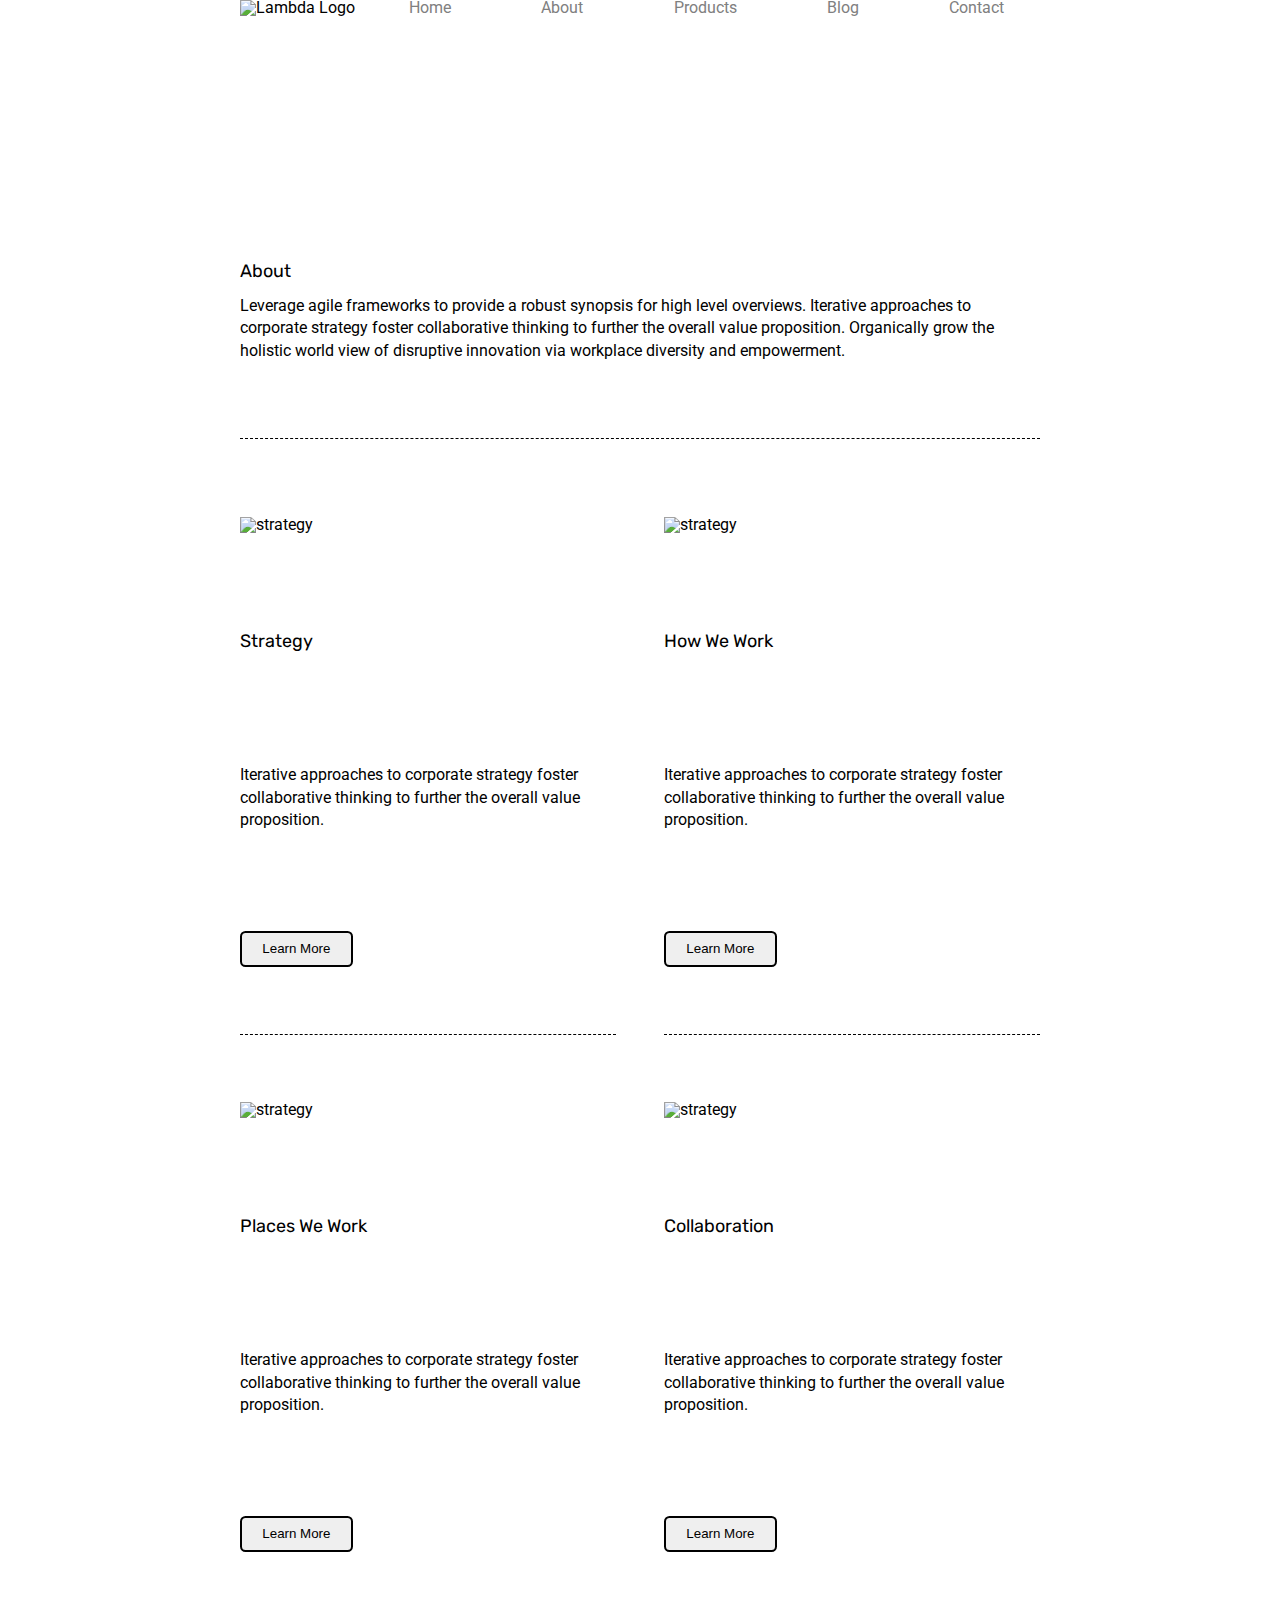
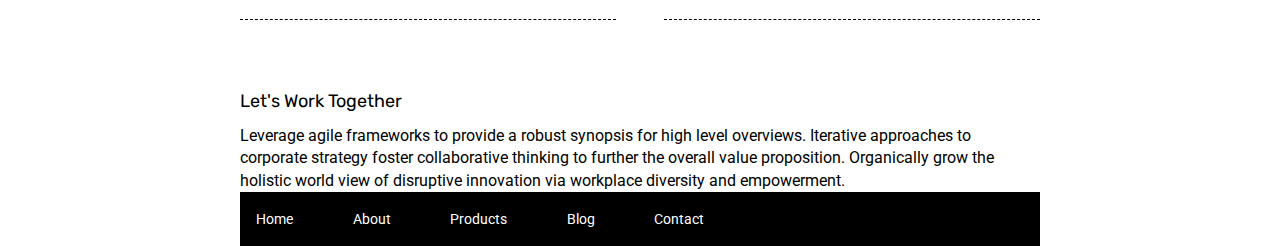
==== about.html @ 8b4456f2 "almost done with grid area" ====
<!doctype html>

<html lang="en">

<head>
  <meta charset="utf-8">

  <title>Sprint Challenge - About</title>

  <link href="https://fonts.googleapis.com/css?family=Roboto|Rubik" rel="stylesheet">
  <link rel="stylesheet" href="css/index.css">

</head>

<body>
  <div class="container about-page">

    <nav class="nav-wrapper">
      <img src="img/lambda-black.png" alt="Lambda Logo">
      <a href="#">Home</a>
      <a href="#">About</a>
      <a href="#">Products</a>
      <a href="#">Blog</a>
      <a href="#">Contact</a>
    </nav>

    <div class="top-content-about">
      <img src="img/jumbo-about.png" alt="">
      <div class="text-container-about">
        <h2>About</h2>

        <p>Leverage agile frameworks to provide a robust synopsis for high level overviews. Iterative approaches to
          corporate
          strategy foster collaborative thinking to further the overall value proposition. Organically grow the holistic
          world
          view of disruptive innovation via workplace diversity and empowerment.</p>
      </div>
    </div>
    <div class="grid-boxes">
      <div class="about-box">
        <img src="img/about-plan.png" alt="strategy">

        <h2>Strategy</h2>

        <p> Iterative approaches to corporate strategy foster collaborative thinking to further the overall value
          proposition.<p>

            <button> Learn More</button>
      </div>


      <div class="about-box">
        <img src="img/about-working.png" alt="strategy">

        <h2>How We Work</h2>

        <p>Iterative approaches to corporate strategy foster collaborative thinking to further the overall value
          proposition.</p>

        <button> Learn More</button>
      </div>

      <div class="about-box">
        <img src="img/about-office.png" alt="strategy">

        <h2>Places We Work</h2>

        <p> Iterative approaches to corporate strategy foster collaborative thinking to further the overall value
          proposition.
        </p>
        <button> Learn More</button>
      </div>

      <div class="about-box">
        <img src="img/about-meeting.png" alt="strategy">

        <h2>Collaboration</h2>

        <p> Iterative approaches to corporate strategy foster collaborative thinking to further the overall value
          proposition.
        </p>
        <button> Learn More</button>
      </div>
    </div>
    <h2>Let's Work Together</h2>

    <p> Leverage agile frameworks to provide a robust synopsis for high level overviews. Iterative approaches to
      corporate
      strategy foster collaborative thinking to further the overall value proposition. Organically grow the holistic
      world
      view of disruptive innovation via workplace diversity and empowerment.</p>

    <footer>
      <nav>
        <a href="index.html">Home</a>
        <a href="#">About</a>
        <a href="#">Products</a>
        <a href="#">Blog</a>
        <a href="#">Contact</a>
      </nav>
    </footer>
  </div><!-- container -->
</body>

</html>
---- css/index.css ----
/* http://meyerweb.com/eric/tools/css/reset/ 
   v2.0 | 20110126
   License: none (public domain)
*/

html, body, div, span, applet, object, iframe,
h1, h2, h3, h4, h5, h6, p, blockquote, pre,
a, abbr, acronym, address, big, cite, code,
del, dfn, em, img, ins, kbd, q, s, samp,
small, strike, strong, sub, sup, tt, var,
b, u, i, center,
dl, dt, dd, ol, ul, li,
fieldset, form, label, legend,
table, caption, tbody, tfoot, thead, tr, th, td,
article, aside, canvas, details, embed, 
figure, figcaption, footer, header, hgroup, 
menu, nav, output, ruby, section, summary,
time, mark, audio, video {
	margin: 0;
	padding: 0;
	
	font-size: 100%;
	font: inherit;
	vertical-align: baseline;
}
/* HTML5 display-role reset for older browsers */
article, aside, details, figcaption, figure, 
footer, header, hgroup, menu, nav, section {
	display: block;
}
body {
	line-height: 1;
}
ol, ul {
	list-style: none;
}
blockquote, q {
	quotes: none;
}
blockquote:before, blockquote:after,
q:before, q:after {
	content: '';
	content: none;
}
table {
	border-collapse: collapse;
	border-spacing: 0;
}

 * {
    box-sizing: border-box;
} 

html, body {
    height: 100%;
    font-family: 'Roboto', sans-serif;
}

h1, h2, h3, h4, h5 {
    font-size: 18px;
    margin-bottom: 15px;
    font-family: 'Rubik', sans-serif;
}

p {
    line-height: 1.4;
}
/* * {
    border: 1px solid gray; 
} */

.container {
    width: 800px;
    margin: 0 auto;
}

.nav-wrapper {
    display: flex; 
    justify-content: space-between;
    align-items: baseline;
    width: 100%; 
    margin-bottom: 2vh; 
     
}
.nav-wrapper a {
    text-decoration: none; 
    color: gray; 
    margin-right: 4.5%; 
    align-self: flex-end; 
}
.nav-wrapper img {
    align-self: center; 
}


.top-content {
    height: 50vh; 
    display: flex;
    flex-wrap: wrap;
    justify-content: space-evenly;
    align-content: space-around;
    margin-bottom: 20px;
    border-bottom: 1px dashed black;
}

.top-content .text-container {
    width: 48%;
    padding: 0 1%;
    padding-bottom: 20px;  
}

.middle-content {
    margin-bottom: 20px;
    border-bottom: 1px dashed black;
}

.middle-content h2 {
    padding: 0 2%;
    margin-bottom: 0;
}

.middle-content .boxes {
    display: flex;
    flex-wrap: wrap;
    justify-content: space-evenly;
}

.middle-content .boxes .box {
    width: 12.5%;
    height: 100px;
    background: black;
    margin: 20px 2.5%;
    color: white;
    display: flex;
    align-items: center;
    justify-content: center;
}
.middle-content .boxes .box.one {
    background: teal; 
}
.middle-content .boxes .box.two {
    background: gold; 
}
.middle-content .boxes .box.three {
    background: cadetblue; 
}
.middle-content .boxes .box.four {
    background: coral; 
}
.middle-content .boxes .box.five {
    background: crimson; 
}
.middle-content .boxes .box.six {
    background: forestgreen; 
}
.middle-content .boxes .box.seven {
    background: darkorchid; 
}
.middle-content .boxes .box.eight {
    background: hotpink; 
}
.middle-content .boxes .box.nine {
    background: indigo; 
}
.middle-content .boxes .box.ten {
    background: dodgerblue; 
}


.bottom-content {
    display: flex;
    margin: 0 2% 20px;
    justify-content: space-around;
}

.bottom-content .text-container {
    padding-right: 4%;
}

.bottom-content .text-container:last-child {
    padding-right: 0;
}

footer {
    width: 100%;
    background: black;
}

footer nav {
    width: 60%;
    display: flex;
    justify-content: space-between;
    align-items: center;
    padding: 20px 2%;
    font-size: 14px;
}

footer nav a {
    color: white;
    text-decoration: none;
}

/* About Page */

.top-content-about {
    height: 45vh; 
    display: flex;
    flex-wrap: wrap;
    justify-content: space-evenly;
    align-content: space-around;
    margin-bottom: 20px;
    border-bottom: 1px dashed black;
}
.top-content .text-container-about {
    padding-bottom: 20px; 
    
}
.top-content .text-container-about p {
    margin-bottom: 5vh; 
}

.grid-boxes {
    height: 130vh; 
    display: flex;
    flex-flow: row wrap;
    justify-content: space-between;
    align-content: space-around;
    margin-bottom: 7vh; 
}
.about-box {
    display: flex;
    flex-direction: column;
    justify-content: space-around; 
    width: 47%; 
    height: 63vh; 
    border-bottom: 1px dashed black; 
 
}

.about-box button {
    width: 30%; 
    height: 4vh; 
    border-radius: 5.5px; 
    border: 2px solid black; 
    margin-bottom: 2vh; 
}
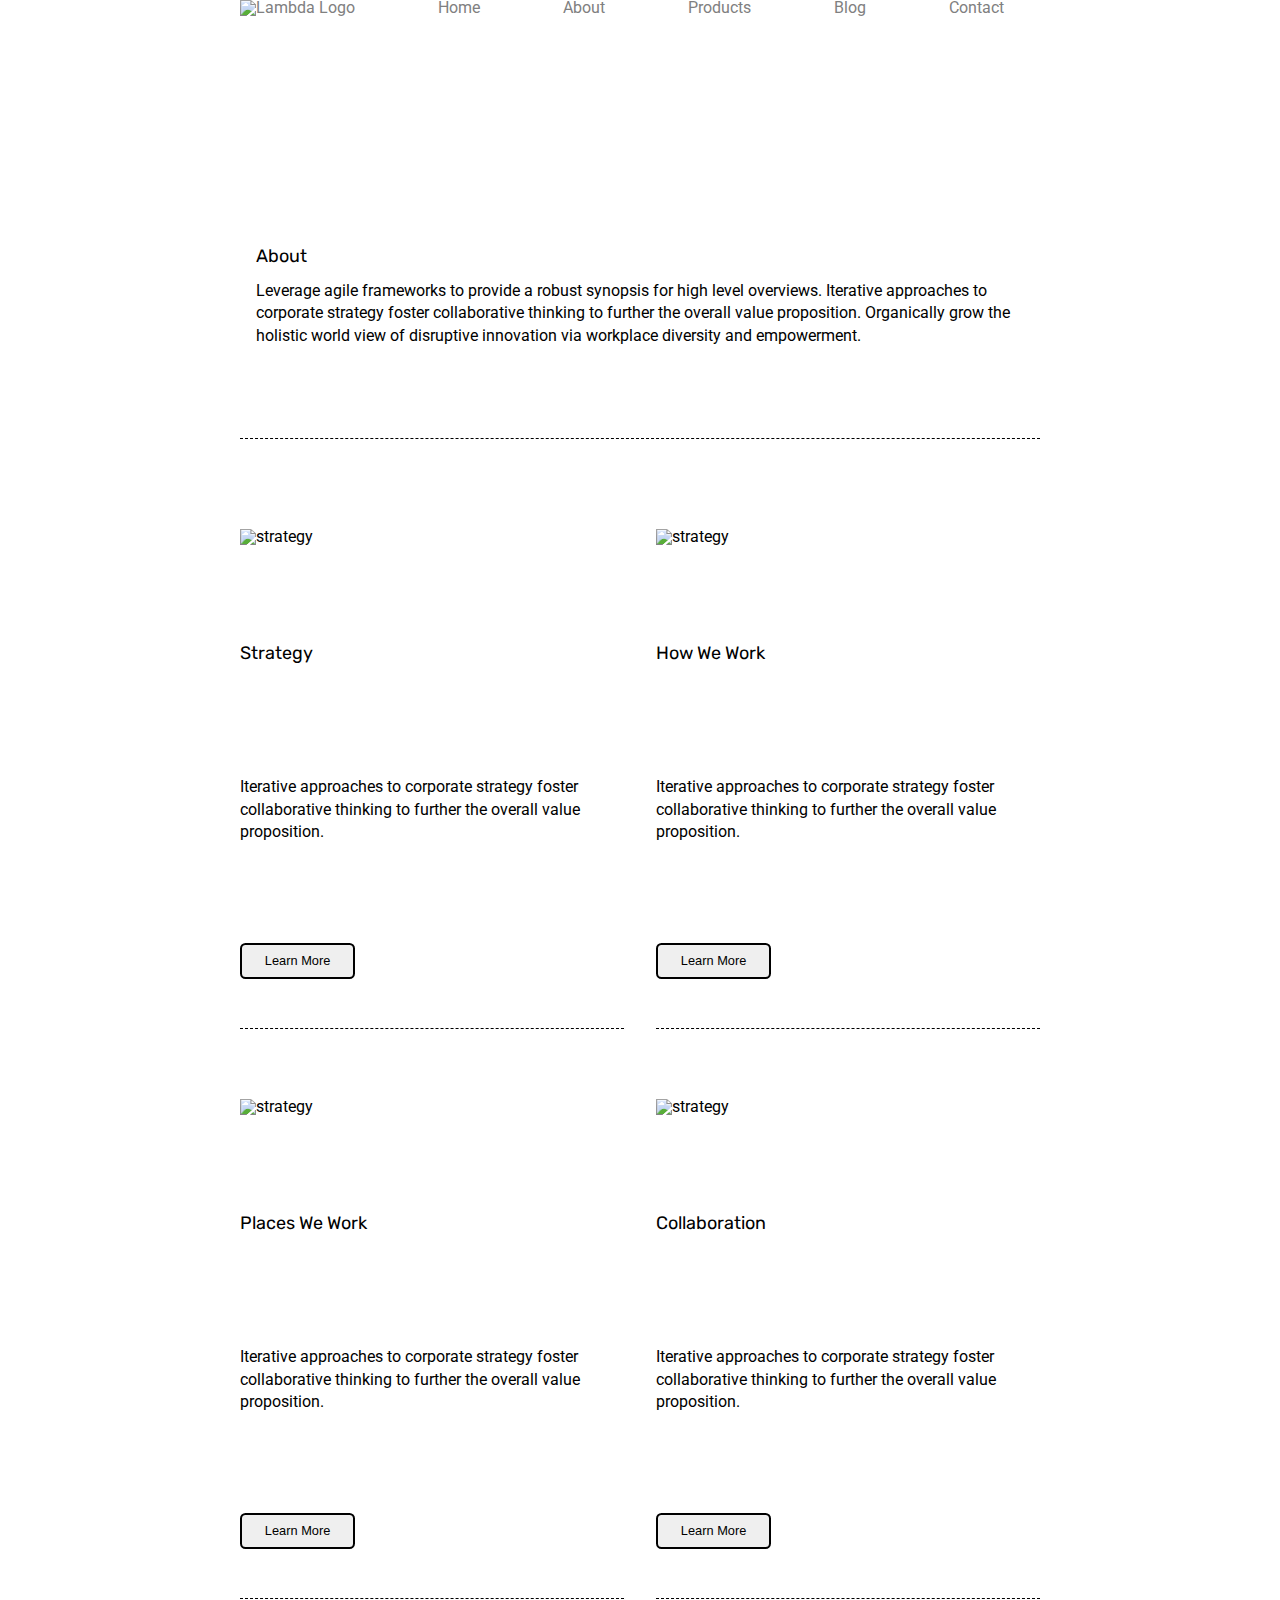
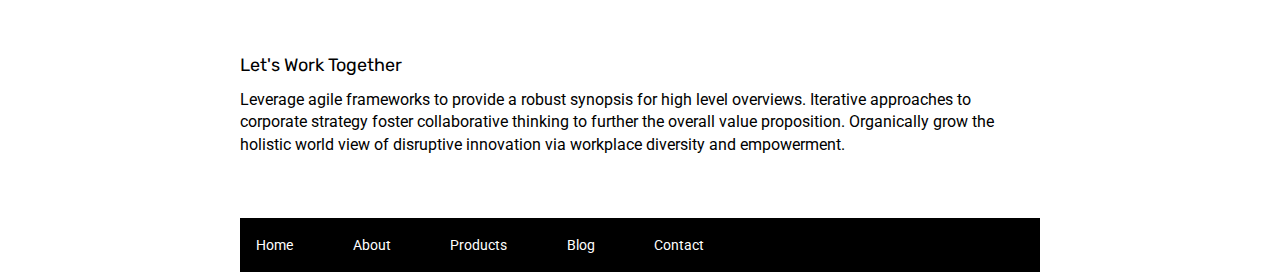
==== commit 6278e6bc: "added home link to logo in about page" ====
--- a/about.html
+++ b/about.html
@@ -16,7 +16,7 @@
   <div class="container about-page">
 
     <nav class="nav-wrapper">
-      <img src="img/lambda-black.png" alt="Lambda Logo">
+      <a href="index.html"><img src="img/lambda-black.png" alt="Lambda Logo"></a>
       <a href="#">Home</a>
       <a href="#">About</a>
       <a href="#">Products</a>
@@ -25,6 +25,7 @@
     </nav>
 
     <div class="top-content-about">
+
       <img src="img/jumbo-about.png" alt="">
       <div class="text-container-about">
         <h2>About</h2>
@@ -82,14 +83,15 @@
         <button> Learn More</button>
       </div>
     </div>
-    <h2>Let's Work Together</h2>
+    <div class="bottom-content-about">
+      <h2>Let's Work Together</h2>
 
-    <p> Leverage agile frameworks to provide a robust synopsis for high level overviews. Iterative approaches to
-      corporate
-      strategy foster collaborative thinking to further the overall value proposition. Organically grow the holistic
-      world
-      view of disruptive innovation via workplace diversity and empowerment.</p>
-
+      <p> Leverage agile frameworks to provide a robust synopsis for high level overviews. Iterative approaches to
+        corporate
+        strategy foster collaborative thinking to further the overall value proposition. Organically grow the holistic
+        world
+        view of disruptive innovation via workplace diversity and empowerment.</p>
+    </div>
     <footer>
       <nav>
         <a href="index.html">Home</a>
--- a/css/index.css
+++ b/css/index.css
@@ -211,36 +211,40 @@
     margin-bottom: 20px;
     border-bottom: 1px dashed black;
 }
-.top-content .text-container-about {
+.top-content-about .text-container-about {
+    padding: 0 2%; 
     padding-bottom: 20px; 
     
 }
-.top-content .text-container-about p {
-    margin-bottom: 5vh; 
-}
 
 .grid-boxes {
-    height: 130vh; 
+    height: 129vh; 
     display: flex;
     flex-flow: row wrap;
     justify-content: space-between;
-    align-content: space-around;
-    margin-bottom: 7vh; 
+    align-content: space-evenly;
+    margin-bottom: 4vh; 
 }
 .about-box {
     display: flex;
     flex-direction: column;
     justify-content: space-around; 
-    width: 47%; 
-    height: 63vh; 
+    width: 48%; 
+    height: 61vh; 
     border-bottom: 1px dashed black; 
- 
-}
+}
+
 
 .about-box button {
     width: 30%; 
     height: 4vh; 
     border-radius: 5.5px; 
     border: 2px solid black; 
-    margin-bottom: 2vh; 
-}+    font-size: .8em; 
+  
+}
+.bottom-content-about {
+    display: flex; 
+    flex-direction: column; 
+    height: 18vh; 
+}
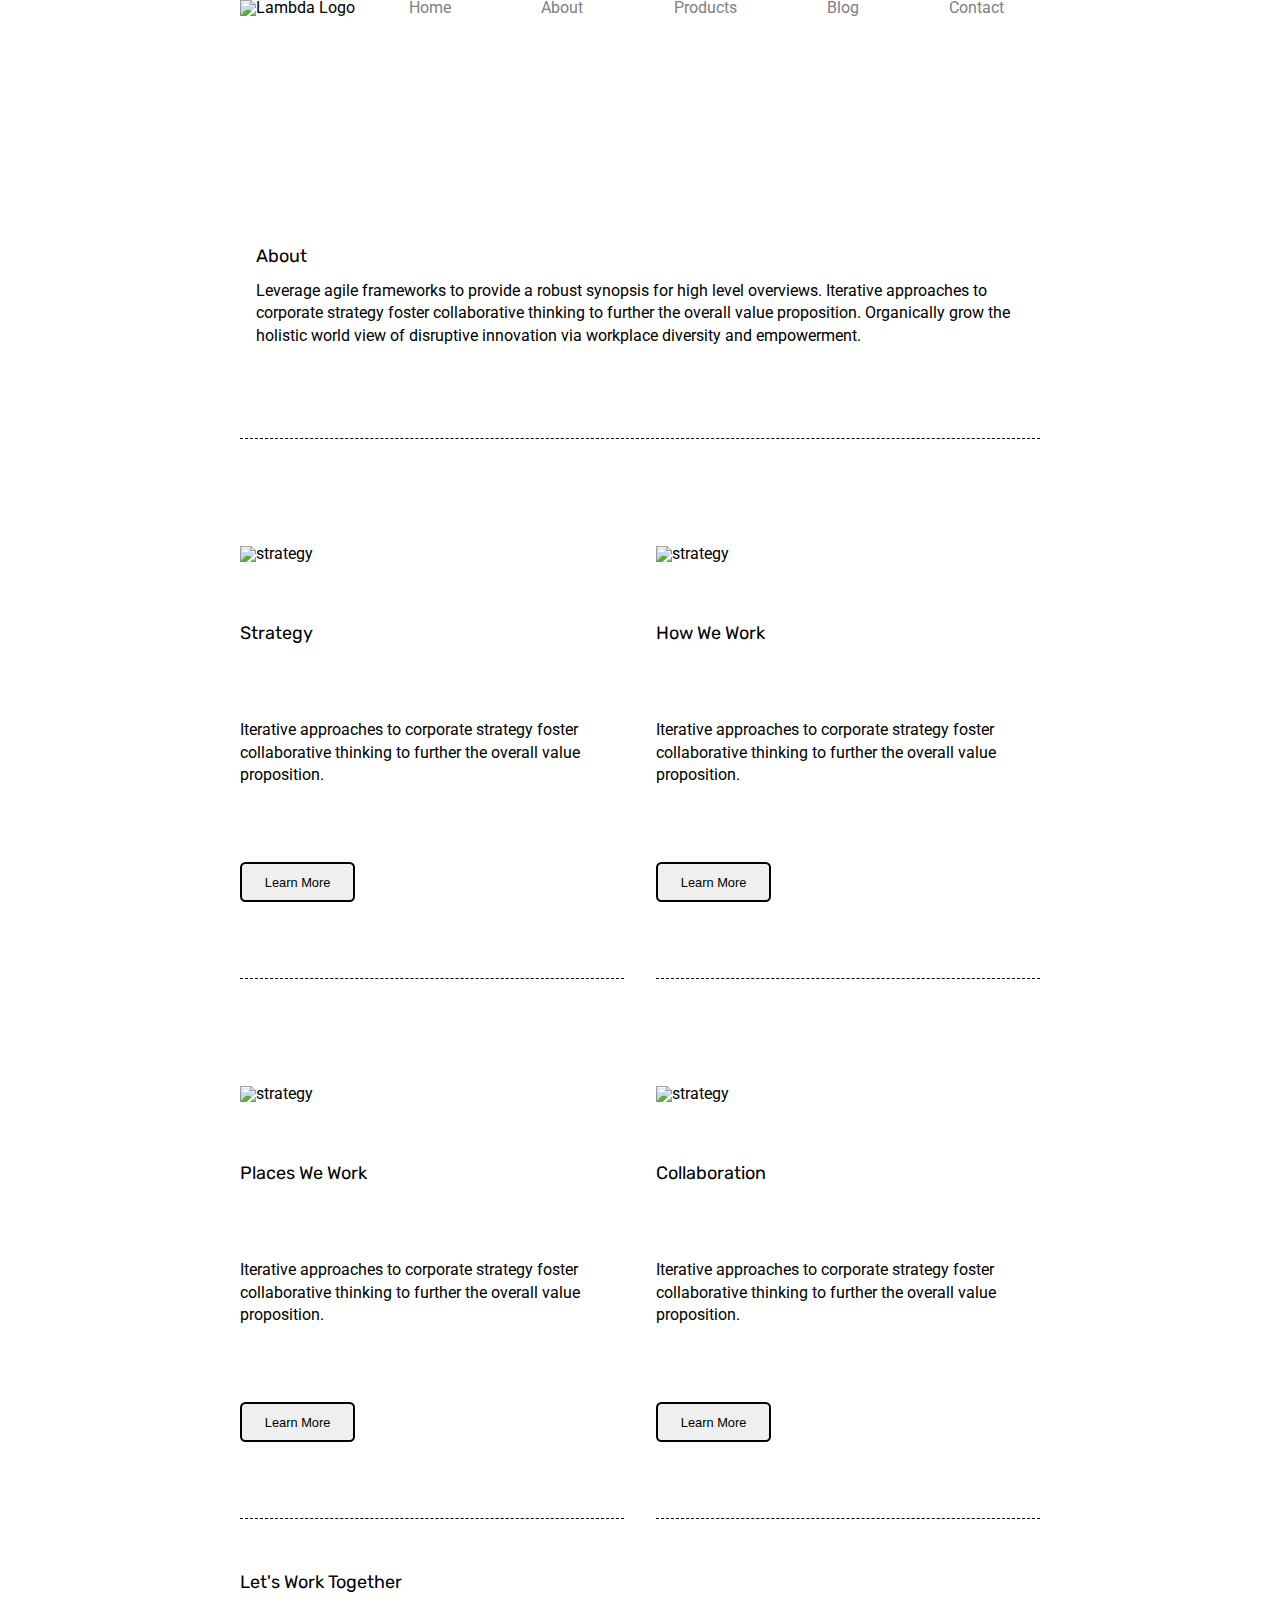
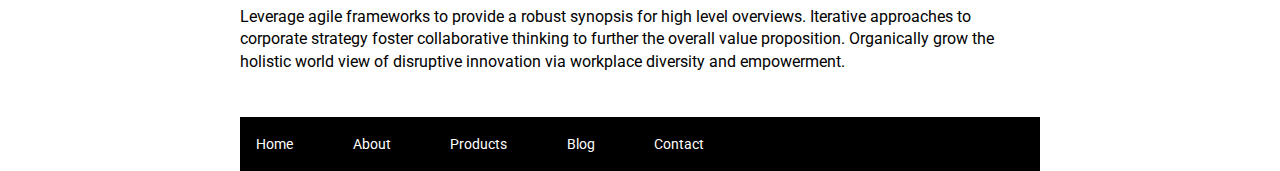
==== commit 5e34c19a: "put anchor on home, not logo." ====
--- a/about.html
+++ b/about.html
@@ -16,8 +16,8 @@
   <div class="container about-page">
 
     <nav class="nav-wrapper">
-      <a href="index.html"><img src="img/lambda-black.png" alt="Lambda Logo"></a>
-      <a href="#">Home</a>
+      <img src="img/lambda-black.png" alt="Lambda Logo">
+      <a href="index.html">Home</a>
       <a href="#">About</a>
       <a href="#">Products</a>
       <a href="#">Blog</a>
--- a/css/index.css
+++ b/css/index.css
@@ -208,7 +208,7 @@
     flex-wrap: wrap;
     justify-content: space-evenly;
     align-content: space-around;
-    margin-bottom: 20px;
+    
     border-bottom: 1px dashed black;
 }
 .top-content-about .text-container-about {
@@ -218,33 +218,36 @@
 }
 
 .grid-boxes {
-    height: 129vh; 
+    height: 125vh; 
     display: flex;
     flex-flow: row wrap;
     justify-content: space-between;
     align-content: space-evenly;
-    margin-bottom: 4vh; 
+    margin-bottom: 1vh; 
 }
 .about-box {
     display: flex;
     flex-direction: column;
-    justify-content: space-around; 
+    justify-content: space-evenly; 
     width: 48%; 
-    height: 61vh; 
+    height: 55vh; 
     border-bottom: 1px dashed black; 
 }
+
+
 
 
 .about-box button {
     width: 30%; 
-    height: 4vh; 
+    height: 4.5vh; 
     border-radius: 5.5px; 
     border: 2px solid black; 
     font-size: .8em; 
-  
+  margin-top: 1.5vh; 
+  margin-bottom: 1.5vh;  
 }
 .bottom-content-about {
     display: flex; 
     flex-direction: column; 
-    height: 18vh; 
-}
+    height: 16vh; 
+}
